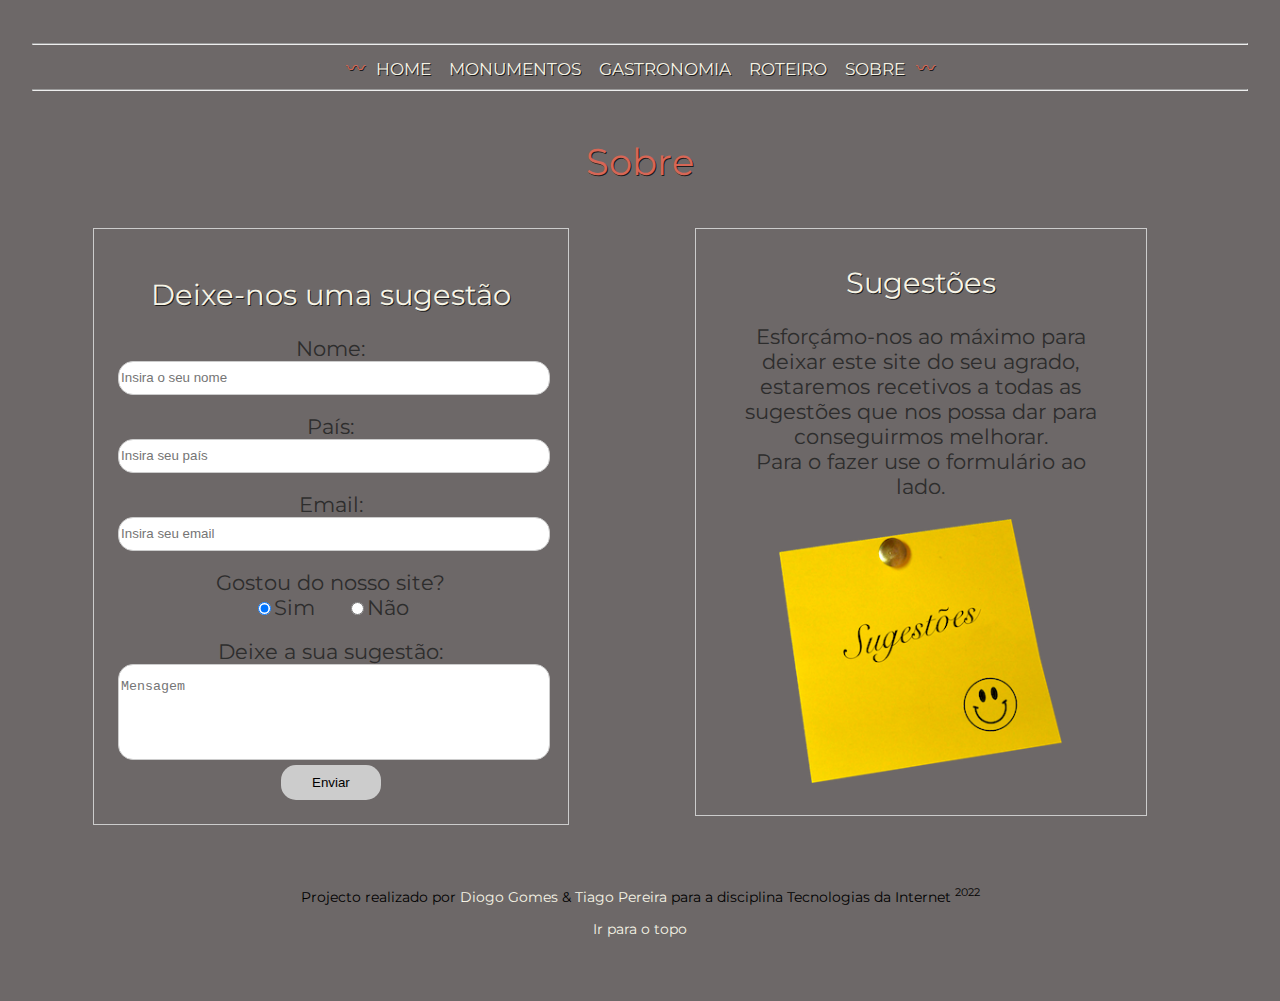
==== src/about.html @ 31aaddfe "About c/form" ====
<!DOCTYPE html>
<html lang="pt">
<head>
    <meta charset="UTF-8">
    <meta http-equiv="X-UA-Compatible" content="IE=edge">
    <meta name="viewport" content="width=device-width, initial-scale=1.0">
    <title>Porto Belo</title>
    <link rel="stylesheet" href="style.css">
    <link rel="shortcut icon" href="img/favicon.ico">
</head>
<body>
  <br id="menu">
  <header>
    <hr>
    <nav class="navMenu" >
      <div id="simbolo">&#12336</div>
      <a href="./index.html">Home</a>
      <a href="./monumentos.html">Monumentos</a>
      <a href="./gastronomia.html">Gastronomia</a>
      <a href="./roteiro.html">Roteiro</a>
      <a href="./about.html">Sobre</a>
      <div id="simbolo">&#12336</div>
    </nav>
    <hr>
  </header>
    <section>
        <h1>Sobre</h1>
    </section><br>


    <form class="formulario" method="post"> 
        <h2>Deixe-nos uma sugestão </h2>
        
        <div class="field">
            <label for="nome">Nome:</label>
            <input type="text" id="nome" name="nome" placeholder="Insira o seu nome" required>
        </div>
        <br>
        <div class="field">
            <label for="País">País:</label>
            <input type="text" id="país" name="país" placeholder="Insira seu país">
        </div>
        <br>
        <div class="field">
            <label for="email">Email:</label>
            <input type="email" id="email" name="email" placeholder="Insira seu email" required>
        </div>        
        <br>
        <div class="field radiobox">
            <span>Gostou do nosso site?</span><br>
            <input type="radio" name="novidades" id="sim" value="sim" checked><label for="sim">Sim</label>
            <input type="radio" name="novidades" id="nao" value="nao"><label for="nao">Não</label>
        </div>
        <br>
        
        <div class="field">
            <label for="mensagem">Deixe a sua sugestão:</label>
            <textarea name="mensagem" id="mensagem" placeholder="Mensagem" required></textarea>
        </div>

        <input type="submit" name="acao" value="Enviar">
    </form>

    <div class="about">
        <h2>Sugestões</h2>
        <h3>Esforçámo-nos ao máximo para deixar este site do seu agrado, estaremos recetivos a todas as sugestões que nos possa dar para conseguirmos melhorar.
            <br> Para o fazer use o formulário ao lado.</h3>
        <figure>
            <img src="./images/sugestoes.png" alt="">
        </figure>
    </div>

  <footer>
    Projecto realizado por <a href="https://www.linkedin.com/in/diogo-gomes-b14aa3232/">Diogo Gomes</a> & <a href="https://www.linkedin.com/in/diogo-gomes-b14aa3232/">Tiago Pereira</a> para a disciplina Tecnologias da Internet <sup>2022</sup> 
    <br>
    <br>
    <!--<a href="https://jigsaw.w3.org/css-validator/check/referer">
      <img style="border:0;width:88px;height:31px"
          src="https://jigsaw.w3.org/css-validator/images/vcss-blue"
          alt="CSS válido!" />
    </a>-->
    <a href="#menu">Ir para o topo</a>
  </footer>
 
</body>
</html>
---- src/style.css ----
@import url("https://fonts.googleapis.com/css2?family=Montserrat:wght@400;500;600;700&display=swap");


/* BODY */
body {
  margin: 0 auto;
  max-width: 95%;
  padding: 1em 0;
  background: #6d6868;
  font-family: "Montserrat", sans-serif; 
}



/* HEADER */
header{
  padding-bottom: 0.5%;
  height: 40px;
  width: auto;
  text-align: center;
  max-width: 100%;
  position: sticky; 
  top: 0;
  background-color: #6d6868;
 
  
}

/* MENU NAV */

header.navMenu {
  position:absolute;
  left: 50%;
  width: 100px;
  height: 100px;
  color: aqua;
}

.navMenu a {
  color: #f6f4e6;
  text-decoration: none;
  text-transform: uppercase;
  display: inline-block;
  padding-left: 7px;
  padding-right: 7px;
  text-align: center;
  font-size: clamp(0.6em, 0.4em + 0.8vw ,1.4em);
  text-shadow: 1px 1px #000000ba;
}

.navMenu a:hover {
  color: #3c3b3b;
  
}


/* FOOTER */

footer{
  padding-top: 60px;
  height: 100px;
  width: auto;
  text-align: center;
  font-size: clamp(0.4em, 0.3em + 0.7vw ,1.2em);
}

footer a:link, a:visited{
  text-decoration: none;
  color: #f6f4e6;
}

footer a:hover{
  text-decoration: none;
  color: #3c3b3b;
}





/* GRELHA INDEX*/

#main {
  flex: 50%;
  text-align: center; 
}

#main img{
  width:95%
}

#row {
  display: flex;
  vertical-align: middle; 
  width: 93%; 
  margin-left: 4%;
  margin-top: 1.5%;
}
#row img{
  width: 100%; 
}


#row a:visited{
  text-decoration: none;
  color: #2d2d2d;
  font-size: clamp(0.4em, 0.3em + 0.9vw ,1.4em);
}

#row a:link{
  text-decoration: none;
  color: #2d2d2d;
  font-size: clamp(0.4em, 0.3em + 0.9vw ,1.4em);

}

#row a:hover{
  text-decoration: none;
  color: #f6f4e6;
  font-size: clamp(0.4em, 0.3em + 0.9vw ,1.4em);
}


.coluna {
  flex: 40%;
  padding-top: 25px;

}

.coluna2 {
  flex: 40%;
  padding-top: 25px;
  display:         flex;
  display: -webkit-flex;
  justify-content: center;
  align-items: center;
}



/* TABELAS */

#tabelaPrecos {
  display: flex;
  justify-content: center;
}

#primeira {
  margin-top: 40px;
  border-color:black;
  border-width:thin;
  border-style:solid;
  width: 60%;
}

th{
  text-align: left;
  background-color:#f6f4e6;
  width: 30%; 
}

td{
  color:#f6f4e6;
  width: 70%;
  font-size: clamp(0.4em, 0.5em  + 0.7vw  ,1.3em);
}

tfoot td{
  text-align:center;
}

td a:link, a:visited{
  text-decoration: none;
  color: #f6f4e6;
}

td a:hover{
  text-decoration: none;
  color: #3c3b3b;
}



/*BASE*/

h1{
  font-family: "Montserrat", sans-serif; 
  color: #d76655;
  text-align: center;
  font-size: clamp(1.3em, 1.3em + 1.8vw ,2.3em);
  font-weight: normal;
  text-shadow: 1px 1px #000000ba;
}

h2 {
  font-family: "Montserrat", sans-serif; 
  color: #f6f4e6;
  text-align: center;
  font-size: clamp(0.7em, 0.8em + 1.3vw ,1.8em);
  font-weight: normal;
  text-shadow: 1px 1px #000000ba;
  
}

h3{
  
  vertical-align: middle;
  font-weight: normal;
  font-size: clamp(0.5em, 0.5em + 1vw ,1.5em);
  font-family: "Montserrat", sans-serif; 
  color: #2d2d2d;
  text-align: center;
  padding-left: 6%;
  padding-right: 6%;
}

section{
  margin-top:50px 
}
  

#simbolo {
  display: inline;
  color: #d76655;
  font-size: larger;
  text-shadow: 1px 1px #000000ba;
}








/*GALERIA IMAGENS*/

div.gallery {
  border: 1px solid #ccc;
}

div.gallery:hover {
  border: 1px solid #777;
}

div.gallery img {
  width: 100%;
  height: auto;
  box-sizing: border-box;
}

div.desc {
  padding: 15px;
  text-align: center;
  color: #2d2d2d;
  font-family: "Montserrat", sans-serif;
  
}

div.nome {
  padding: 15px;
  text-align: center;
  color: #f6f4e6;
  font-family: "Montserrat", sans-serif; 
}


.responsive {
  padding: 0 6px;
  float: left;
  width: 24.99%;
  box-sizing: border-box;
}

@media only screen and (max-width: 700px) {
  .responsive {
    width: 49.99999%;
    margin: 6px 0;
  }
}

@media only screen and (max-width: 500px) {
  .responsive {
    width: 100%;
  }
}

.clearfix:after {
  content: "";
  display: table;
  clear: both;
}





/* FORMULARIO */

.formulario{
  width: 35%;
  padding: 2%;
  border:1px solid #ccc;
  display: inline-block;
  margin-left: 5%;
  margin-right: 10%;
}

.field{
  vertical-align: middle;
  font-weight: normal;
  font-size: clamp(0.5em, 0.5em + 1vw ,1.5em);
  font-family: "Montserrat", sans-serif; 
  color: #2d2d2d;
  text-align: center;
}

input[type=text],
input[type=email],
textarea{
  width: 100%;
  height: 30px;
  line-height: 30px;
  border-radius: 15px;
  border: 1px solid #ccc;
  outline: none;
}
input#nao{
  margin-left: 30px;
}
textarea{
  line-height: 40px;
  height: 90px;
  resize: none;
}
input[type=submit]{
  display: block;
  background-color: #ccc;
  height: 35px;
  border: none;
  outline: 0;
  cursor: pointer;
  width: 100px;
  margin: 0 auto;
  text-align: center;
  border-radius: 15px;
}

div.about {
  width: 35%;
  vertical-align:top;
  
  border:1px solid #ccc;
  display: inline-block;
  margin-right: 5%;
  padding: 1%;
}

div.about img{
  width:82%;
  padding-left: 9%;
  padding-right: 9%;
}
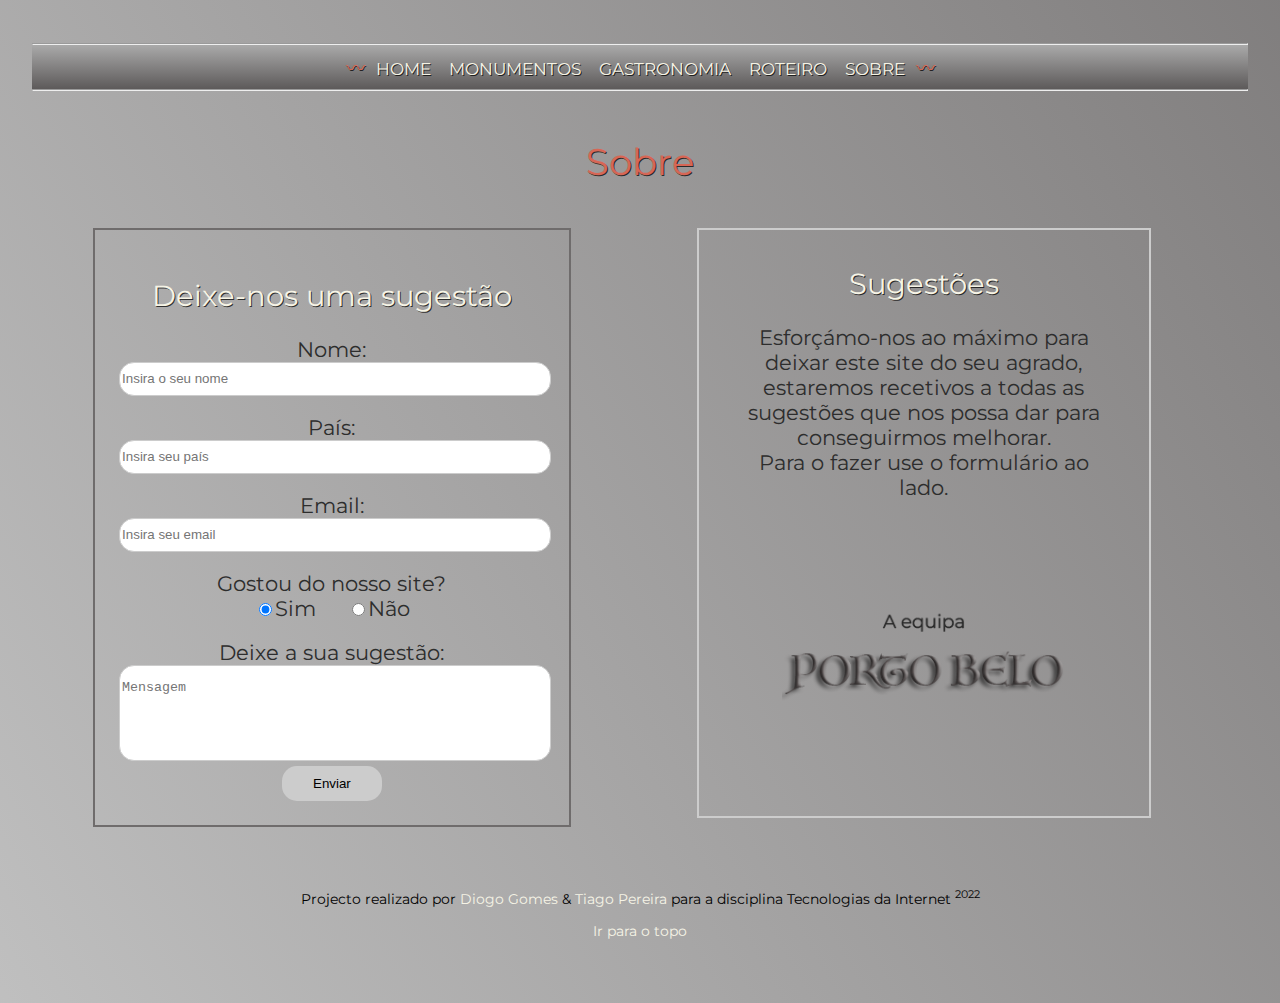
==== commit 04560167: "monumentos, lita, fundo" ====
--- a/src/about.html
+++ b/src/about.html
@@ -66,7 +66,7 @@
         <h3>Esforçámo-nos ao máximo para deixar este site do seu agrado, estaremos recetivos a todas as sugestões que nos possa dar para conseguirmos melhorar.
             <br> Para o fazer use o formulário ao lado.</h3>
         <figure>
-            <img src="./images/sugestoes.png" alt="">
+            <img src="./images/sugestoes.png" alt="sugestoes">
         </figure>
     </div>
 
--- a/src/style.css
+++ b/src/style.css
@@ -6,10 +6,10 @@
   margin: 0 auto;
   max-width: 95%;
   padding: 1em 0;
-  background: #6d6868;
-  font-family: "Montserrat", sans-serif; 
-}
-
+  /*background: #6d6868c7;*/
+  font-family: "Montserrat", sans-serif; 
+  background-image: linear-gradient(60deg, #adadadc6 0%, #5d5a5ac7 100%);
+}
 
 
 /* HEADER */
@@ -21,9 +21,7 @@
   max-width: 100%;
   position: sticky; 
   top: 0;
-  background-color: #6d6868;
- 
-  
+  background-image: linear-gradient(180deg, #adadad 0%, #5d5a5a 100%);
 }
 
 /* MENU NAV */
@@ -33,7 +31,7 @@
   left: 50%;
   width: 100px;
   height: 100px;
-  color: aqua;
+ 
 }
 
 .navMenu a {
@@ -300,7 +298,7 @@
 .formulario{
   width: 35%;
   padding: 2%;
-  border:1px solid #ccc;
+  border:2px solid rgb(111, 108, 108);
   display: inline-block;
   margin-left: 5%;
   margin-right: 10%;
@@ -350,7 +348,7 @@
   width: 35%;
   vertical-align:top;
   
-  border:1px solid #ccc;
+  border:2px solid #ccc;
   display: inline-block;
   margin-right: 5%;
   padding: 1%;
@@ -361,3 +359,17 @@
   padding-left: 9%;
   padding-right: 9%;
 }
+
+
+ul {
+  list-style-type: "🏛";
+}
+
+li {
+  padding-left: .8em;
+}
+
+div.listaRoteiro{
+  margin: auto;
+  width:fit-content;
+}
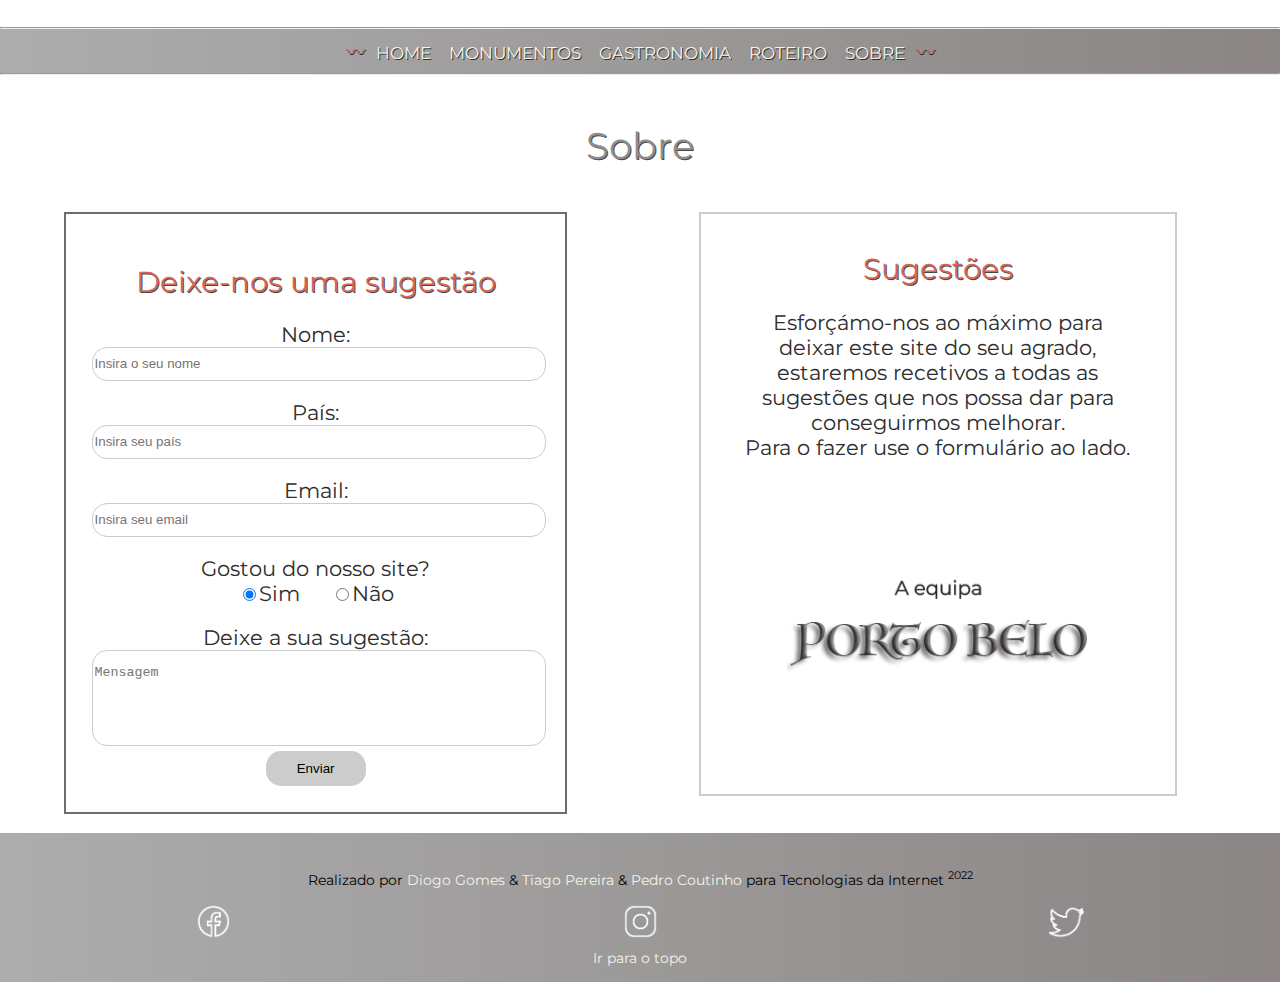
==== commit b2ff2a89: "final" ====
--- a/src/about.html
+++ b/src/about.html
@@ -69,17 +69,28 @@
             <img src="./images/sugestoes.png" alt="sugestoes">
         </figure>
     </div>
-
-  <footer>
-    Projecto realizado por <a href="https://www.linkedin.com/in/diogo-gomes-b14aa3232/">Diogo Gomes</a> & <a href="https://www.linkedin.com/in/diogo-gomes-b14aa3232/">Tiago Pereira</a> para a disciplina Tecnologias da Internet <sup>2022</sup> 
     <br>
     <br>
-    <!--<a href="https://jigsaw.w3.org/css-validator/check/referer">
-      <img style="border:0;width:88px;height:31px"
-          src="https://jigsaw.w3.org/css-validator/images/vcss-blue"
-          alt="CSS válido!" />
-    </a>-->
-    <a href="#menu">Ir para o topo</a>
+  <footer>
+        Realizado por <a href="https://www.linkedin.com/in/diogo-gomes-b14aa3232/">Diogo Gomes</a> & <a href="https://www.linkedin.com/">Tiago Pereira</a> & <a href="https://www.linkedin.com/">Pedro Coutinho</a> para Tecnologias da Internet <sup>2022</sup> 
+        
+        <br>
+        <br>
+        <div id="social-icon">
+          <div id="social-item">
+            <a href="https://www.facebook.com/"><img src="./images/social/face.png" /></a>
+          </div>
+          <div id="social-item">
+            <a href="https://www.instagram.com/"><img src="./images/social/insta.png" /></a>
+          </div>
+          <div id="social-item">
+            <a href="https://twitter.com/"><img src="./images/social/twitter.png" /></a>
+          </div> 
+        </div>
+        <br>
+        <a href="#menu">Ir para o topo</a>
+        <br>
+        <br>
   </footer>
  
 </body>
--- a/src/style.css
+++ b/src/style.css
@@ -4,11 +4,8 @@
 /* BODY */
 body {
   margin: 0 auto;
-  max-width: 95%;
-  padding: 1em 0;
-  /*background: #6d6868c7;*/
-  font-family: "Montserrat", sans-serif; 
-  background-image: linear-gradient(60deg, #adadadc6 0%, #5d5a5ac7 100%);
+  max-width: 100%;
+  font-family: "Montserrat", sans-serif; 
 }
 
 
@@ -21,7 +18,7 @@
   max-width: 100%;
   position: sticky; 
   top: 0;
-  background-image: linear-gradient(180deg, #adadad 0%, #5d5a5a 100%);
+  background-image: linear-gradient(90deg, #adadad 0%, #8b8585 100%);
 }
 
 /* MENU NAV */
@@ -48,18 +45,18 @@
 
 .navMenu a:hover {
   color: #3c3b3b;
-  
 }
 
 
 /* FOOTER */
 
 footer{
-  padding-top: 60px;
-  height: 100px;
+  padding-top: 35px;
+  height:fit-content;
   width: auto;
   text-align: center;
   font-size: clamp(0.4em, 0.3em + 0.7vw ,1.2em);
+  background-image: linear-gradient(90deg, #adadad 0%, #8b8585 100%);
 }
 
 footer a:link, a:visited{
@@ -153,12 +150,12 @@
 
 th{
   text-align: left;
-  background-color:#f6f4e6;
+  background-color:#8f8d8d;
   width: 30%; 
 }
 
 td{
-  color:#f6f4e6;
+  color:#2d2d2d;
   width: 70%;
   font-size: clamp(0.4em, 0.5em  + 0.7vw  ,1.3em);
 }
@@ -167,9 +164,14 @@
   text-align:center;
 }
 
-td a:link, a:visited{
-  text-decoration: none;
-  color: #f6f4e6;
+td a:link {
+  text-decoration: none;
+  color: #d76655;
+}
+
+td a:visited{
+  text-decoration: none;
+  color: #d76655;
 }
 
 td a:hover{
@@ -183,7 +185,7 @@
 
 h1{
   font-family: "Montserrat", sans-serif; 
-  color: #d76655;
+  color: #8f8d8d;
   text-align: center;
   font-size: clamp(1.3em, 1.3em + 1.8vw ,2.3em);
   font-weight: normal;
@@ -192,7 +194,7 @@
 
 h2 {
   font-family: "Montserrat", sans-serif; 
-  color: #f6f4e6;
+  color: #d76655;
   text-align: center;
   font-size: clamp(0.7em, 0.8em + 1.3vw ,1.8em);
   font-weight: normal;
@@ -258,7 +260,7 @@
 div.nome {
   padding: 15px;
   text-align: center;
-  color: #f6f4e6;
+  color: #d76655;
   font-family: "Montserrat", sans-serif; 
 }
 
@@ -360,7 +362,6 @@
   padding-right: 9%;
 }
 
-
 ul {
   list-style-type: "🏛";
 }
@@ -373,3 +374,29 @@
   margin: auto;
   width:fit-content;
 }
+
+
+
+#footer{
+  
+}
+
+
+#social-icon {
+	display: flex;
+  align-content: center;
+}
+#social-item {
+	height: 30px;
+	width: 50px;
+	margin: 0 5px;
+  width: 33%;
+}
+#social-item img {
+	height: 35px;
+	width:35px;
+  
+}
+#social-item:hover img {
+	filter: grayscale(0);
+}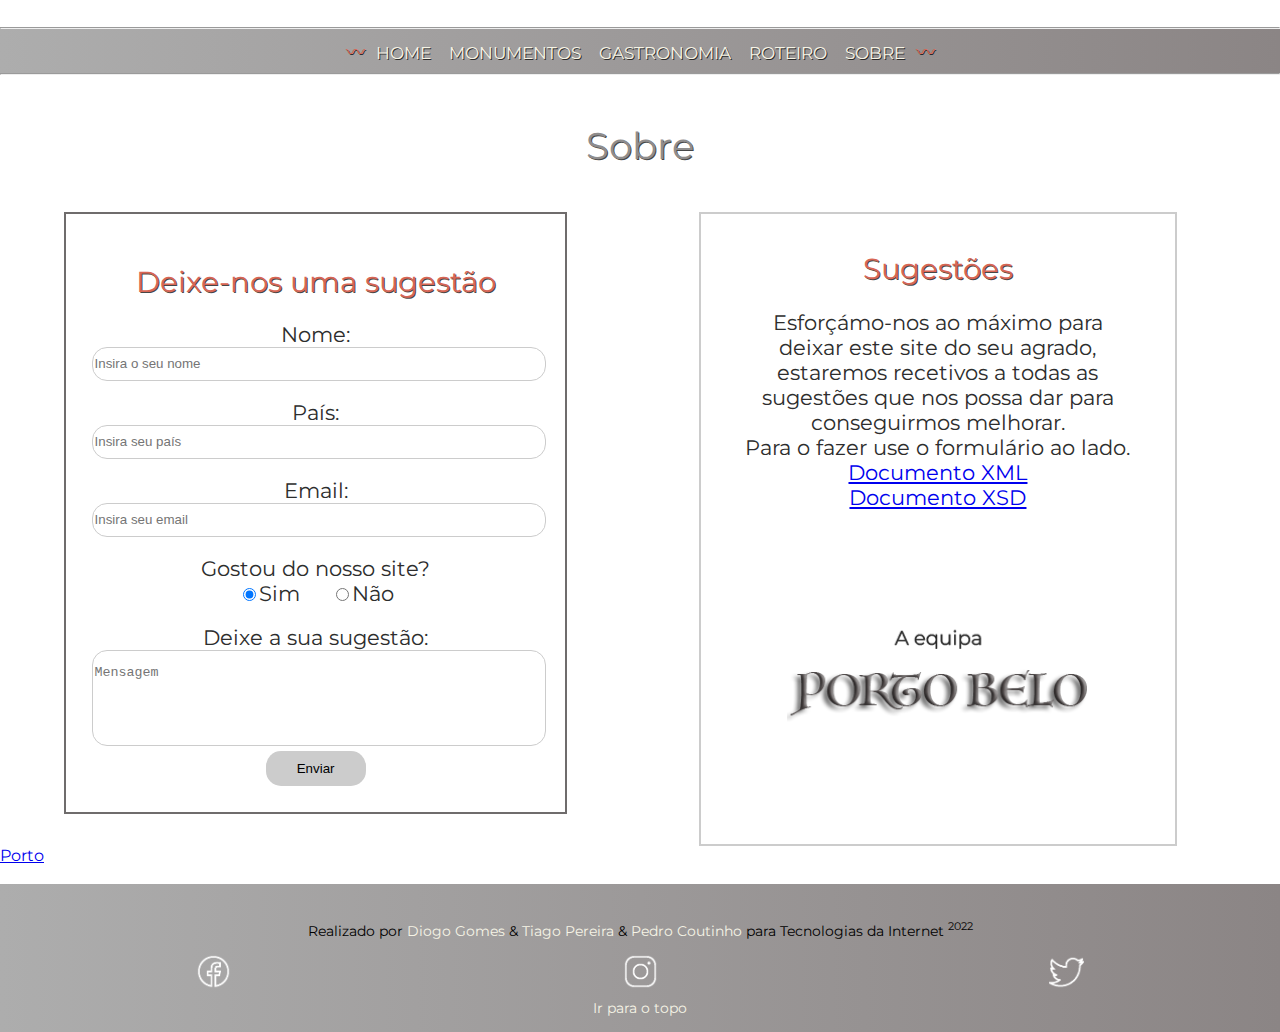
==== commit 34971743: "xml e xsd" ====
--- a/src/about.html
+++ b/src/about.html
@@ -64,11 +64,13 @@
     <div class="about">
         <h2>Sugestões</h2>
         <h3>Esforçámo-nos ao máximo para deixar este site do seu agrado, estaremos recetivos a todas as sugestões que nos possa dar para conseguirmos melhorar.
-            <br> Para o fazer use o formulário ao lado.</h3>
+            <br> Para o fazer use o formulário ao lado. <br><a href="./porto.xml">Documento XML</a><br><a href="./porto.xsd">Documento XSD</a></h3>
         <figure>
             <img src="./images/sugestoes.png" alt="sugestoes">
         </figure>
     </div>
+
+    <a href="./porto.xml">Porto</a>
     <br>
     <br>
   <footer>
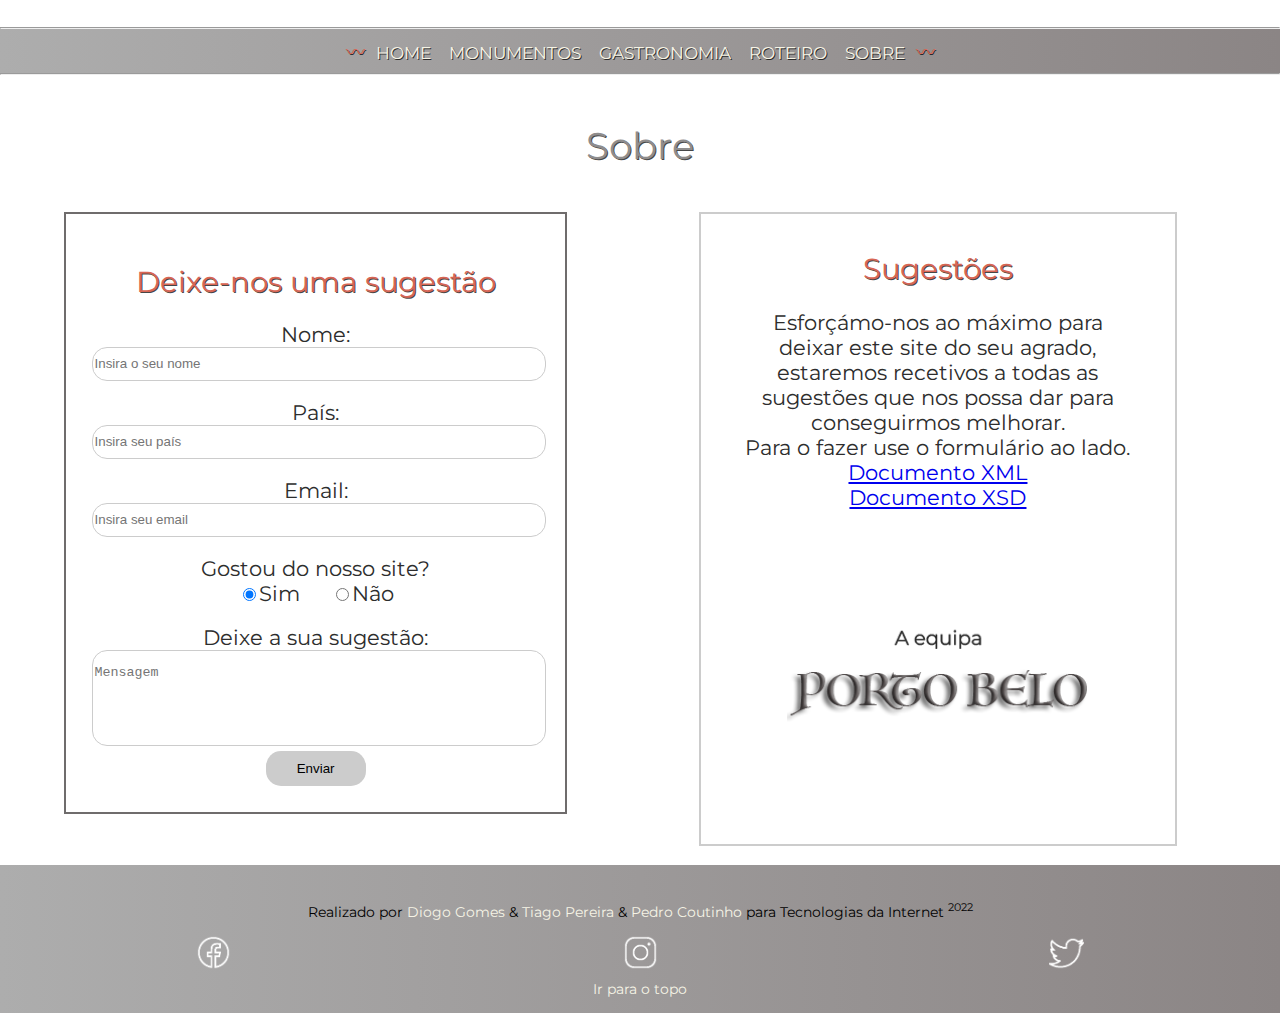
==== commit 98d47c4d: "about update" ====
--- a/src/about.html
+++ b/src/about.html
@@ -70,7 +70,6 @@
         </figure>
     </div>
 
-    <a href="./porto.xml">Porto</a>
     <br>
     <br>
   <footer>
